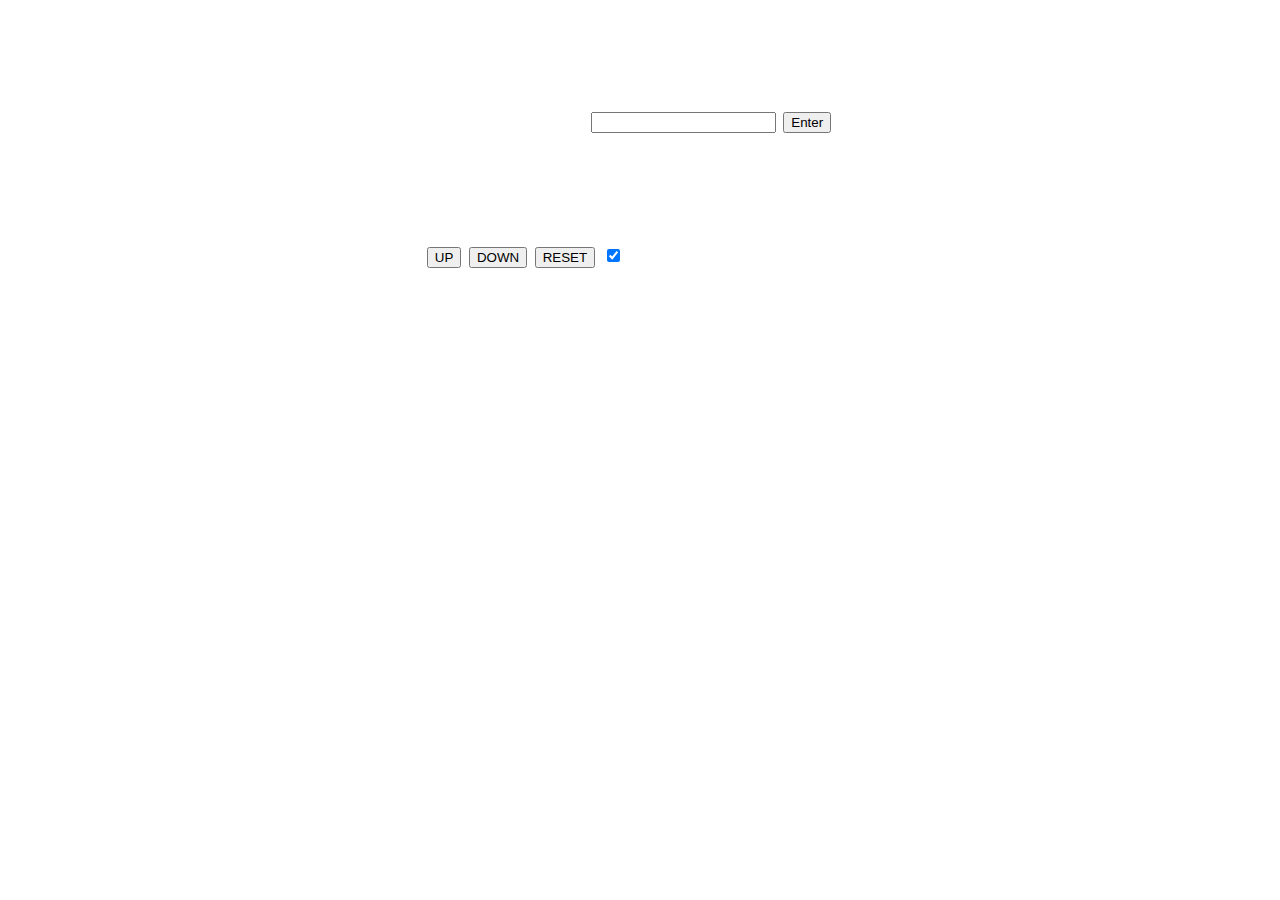
==== index.html @ 41457c7e "Show temp not working" ====
<!DOCTYPE html>
<html>
<head>

  <title>Thermostat</title>
  <script type='text/javascript' src='https://ajax.googleapis.com/ajax/libs/jquery/1.7.0/jquery.min.js'></script>
  <style>
    body { background: url("public/images/green-cornfield.jpg");
           background-size: cover; }
    section {text-align: center; margin-top: 100px;
             font-size: 1.9em;
            color: white; }
  </style>
</head>

<body>

  <section>
    Enter City:
        <input type="text" id="city">
        <input class="getWeather" type="submit" value="Enter">


    <section class="weather"></section>
    <section class="city"></section>
    <section class="cityTemp"></section>

  </section>
  <section>

  <h1 id="temperature"> </h1>
  <button type="button" id="increase"> UP </button>
  <button type="button" id="decrease"> DOWN </button>
  <button type="button" id="reset"> RESET </button>
  <input type="checkbox" id="power_save" checked> Power Save Mode <br>

</section>



</body>

<script src="src/Thermostat.js"></script>
<script src="src/app.js"></script>
<script src="src/weather.js"></script>

</html>
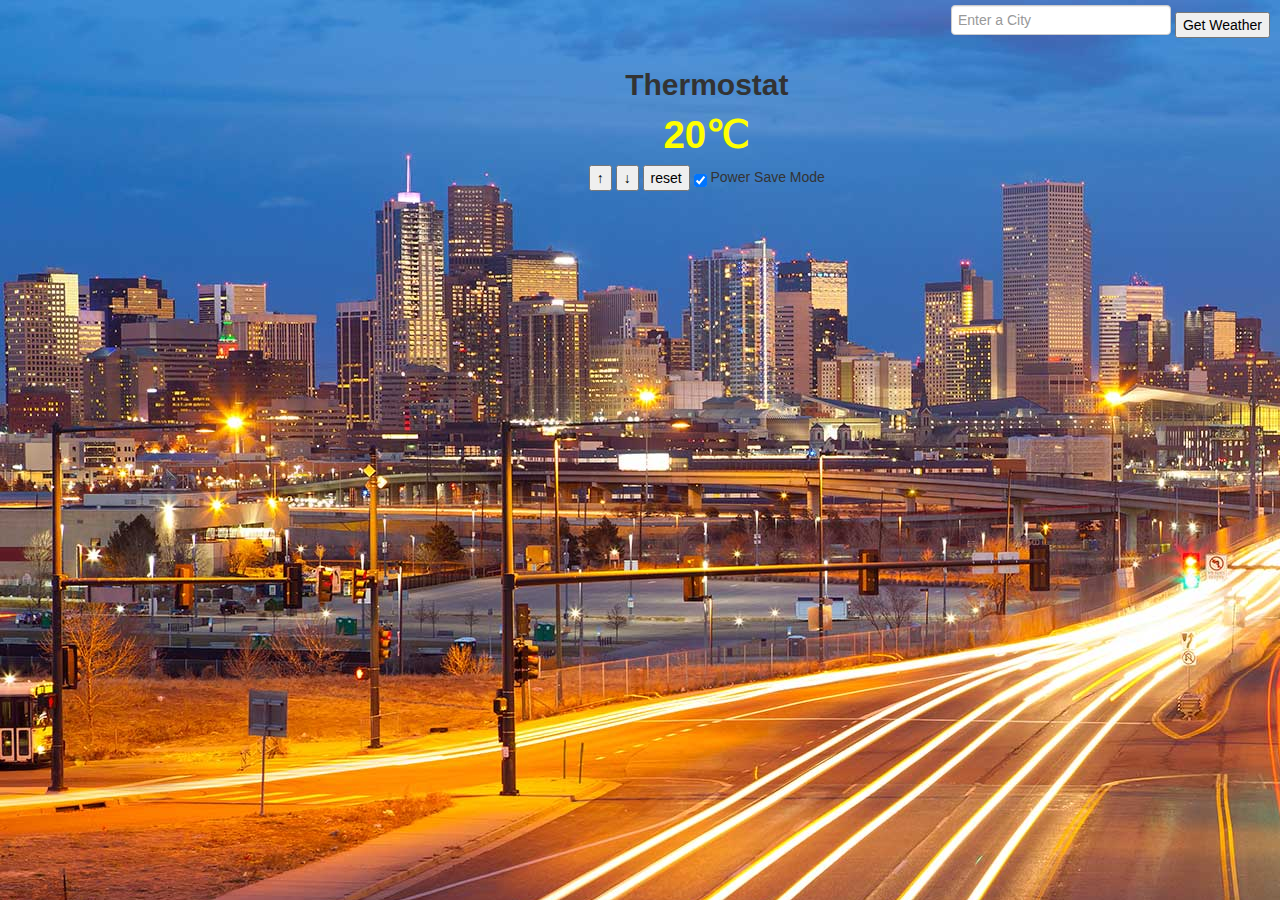
==== commit 83e6acd5: "working thermostat, before server development" ====
--- a/index.html
+++ b/index.html
@@ -3,39 +3,31 @@
 <head>
 
   <title>Thermostat</title>
-  <script type='text/javascript' src='https://ajax.googleapis.com/ajax/libs/jquery/1.7.0/jquery.min.js'></script>
-  <style>
-    body { background: url("public/images/green-cornfield.jpg");
-           background-size: cover; }
-    section {text-align: center; margin-top: 100px;
-             font-size: 1.9em;
-            color: white; }
-  </style>
+  <script type='text/javascript' src='https://ajax.googleapis.com/ajax/libs/jquery/2.1.4/jquery.min.js'></script>
+  <link rel="stylesheet" type="text/css" href="public/css/bootstrap.css">
+  <link rel="stylesheet" type="text/css" href="public/css/thermostat.css">
 </head>
 
 <body>
+  <section id="inputArea">
+    <input type="text" id="city" placeholder="Enter a City">
+    <input class="getWeather" type="submit" value="Get Weather">
+  </section>
 
-  <section>
-    Enter City:
-        <input type="text" id="city">
-        <input class="getWeather" type="submit" value="Enter">
+  <section id=buttonArea>
+    <h1 id="title">Thermostat<h1>
+    <h1 id="temperature"></h1>
+    <button type="button" id="increase">&#8593</button>
+    <button type="button" id="decrease">&#8595</button>
+    <button type="button" id="reset">reset</button>
+    <input type="checkbox" id="powerSave" checked> Power Save Mode <br>
+  </section>
 
-
-    <section class="weather"></section>
-    <section class="city"></section>
-    <section class="cityTemp"></section>
-
+  <section id="displayArea">
+    <article class="city"></article>
+    <h1 id="cityTemp"></h1>
+    <article class="weather"></article>
   </section>
-  <section>
-
-  <h1 id="temperature"> </h1>
-  <button type="button" id="increase"> UP </button>
-  <button type="button" id="decrease"> DOWN </button>
-  <button type="button" id="reset"> RESET </button>
-  <input type="checkbox" id="power_save" checked> Power Save Mode <br>
-
-</section>
-
 
 
 </body>
--- a/public/css/thermostat.css
+++ b/public/css/thermostat.css
@@ -0,0 +1,54 @@
+body{
+  background-image: url("Denver.jpg");
+  height: 100%
+  text-align: center;
+}
+
+header{
+  padding-top: 50px;
+}
+.city{
+  font-size: 20px;
+}
+
+#title{
+  font-size: 30px;
+}
+#inputArea{
+  padding-top: 5px;
+  padding-right: 10px;
+  text-align: right;
+}
+
+#displayArea{
+  text-align: center;
+  padding-right: 20px;
+  margin-right: 10%;
+  float:right;
+  display: inline-block;
+}
+#buttonArea{
+  text-align: center;
+  padding-top: 10px;
+  display: inline-block;
+  margin-left: 46%;
+  /*margin-right: 80%;*/
+}
+
+#buttonArea{
+  float: center;
+}
+
+#increaseTemp{
+  padding-left: 10px;
+  padding-right: 10px;
+}
+
+#decreaseTemp{
+  padding-left: 10px;
+  padding-right: 10px;
+}
+
+#temp{
+  padding-bottom: 20px;
+}
